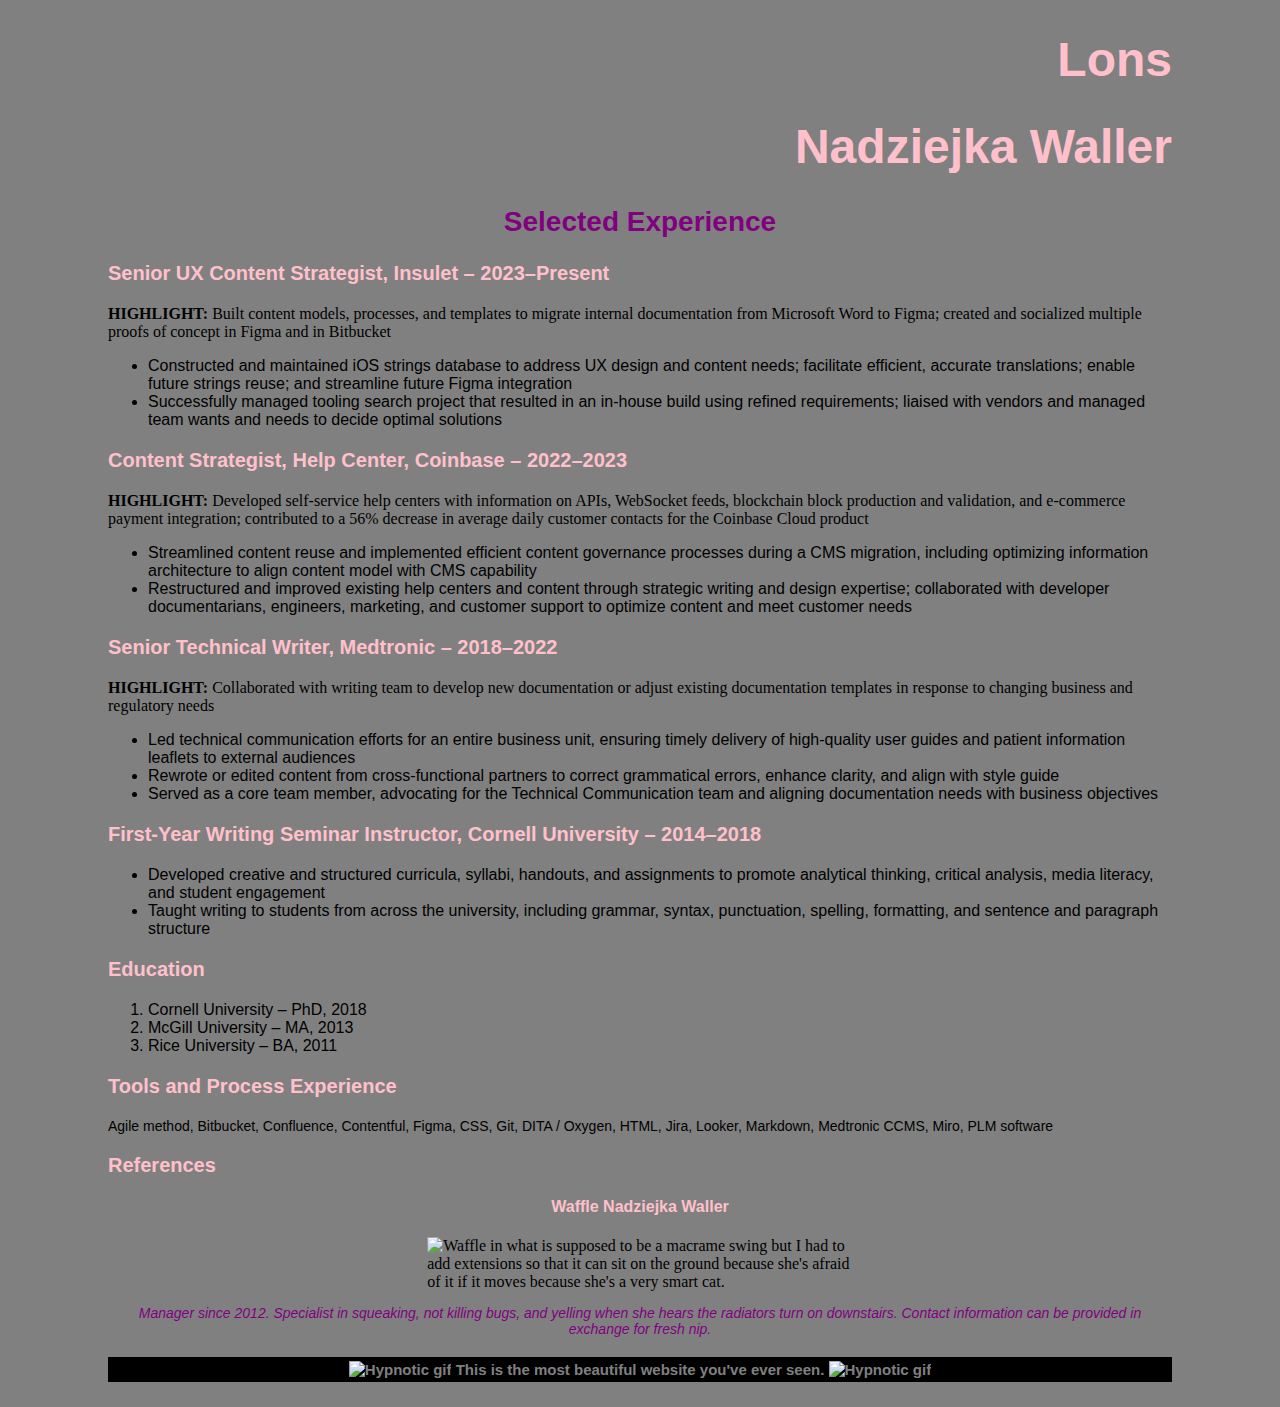
==== index.html @ 43f0cb55 "Update index.html" ====
<!DOCTYPE html>
<html>
  <head>
    <link rel="stylesheet" href="resume-style.css"/>
    <title>Lons NW resume</title>
  </head>
  
  <body>
    
<div class="name">
    <h1>Lons</h1>
    <h1>Nadziejka Waller</h1>
</div>
    
<div class="experience">
    <h2>Selected Experience</h2>
    <h3>Senior UX Content Strategist, Insulet – 2023–Present</h3>
    <p></p><b>HIGHLIGHT:</b> Built content models, processes, and templates to migrate internal documentation from Microsoft Word to Figma; created and socialized multiple proofs of concept in Figma and in Bitbucket</p>
    <ul>
    <li>Constructed and maintained iOS strings database to address UX design and content needs; facilitate efficient, accurate translations; enable future strings reuse; and streamline future Figma integration</li>
    <li>Successfully managed tooling search project that resulted in an in-house build using refined requirements; liaised with vendors and managed team wants and needs to decide optimal solutions</li>
      </ul>

    <h3>Content Strategist, Help Center, Coinbase – 2022–2023</h3>
    <p></p><b>HIGHLIGHT:</b> Developed self-service help centers with information on APIs, WebSocket feeds, blockchain block production and validation, and e-commerce payment integration; contributed to a 56% decrease in average daily customer contacts for the Coinbase Cloud product</p>
    <ul>
    <li>Streamlined content reuse and implemented efficient content governance processes during a CMS migration, including optimizing information architecture to align content model with CMS capability</li>
    <li>Restructured and improved existing help centers and content through strategic writing and design expertise; collaborated with developer documentarians, engineers, marketing, and customer support to optimize content and meet customer needs</li>
      </ul>

    <h3>Senior Technical Writer, Medtronic – 2018–2022</h3>
    <p></p><b>HIGHLIGHT:</b> Collaborated with writing team to develop new documentation or adjust existing documentation templates in response to changing business and regulatory needs</p>
    <ul>
    <li>Led technical communication efforts for an entire business unit, ensuring timely delivery of high-quality user guides and patient information leaflets to external audiences</li>
    <li>Rewrote or edited content from cross-functional partners to correct grammatical errors, enhance clarity, and align with style guide</li>
    <li>Served as a core team member, advocating for the Technical Communication team and aligning documentation needs with business objectives</li>
      </ul>

    <h3>First-Year Writing Seminar Instructor, Cornell University – 2014–2018</h3>
    <ul>
    <li>Developed creative and structured curricula, syllabi, handouts, and assignments to promote analytical thinking, critical analysis, media literacy, and student engagement</li>
    <li>Taught writing to students from across the university, including grammar, syntax, punctuation, spelling, formatting, and sentence and paragraph structure</li>
      </ul>
</div>
    
<div class="education">
    <h3>Education</h4>
    <ol>
    <li>Cornell University – PhD, 2018</li>
    <li>McGill University – MA, 2013</li>
    <li>Rice University – BA, 2011</li>
      </ol>
</div>
      
<div class="tools">
    <h3>Tools and Process Experience</h3>
    Agile method, Bitbucket, Confluence, Contentful, Figma, CSS, Git, DITA / Oxygen, HTML, Jira, Looker, Markdown, Medtronic CCMS, Miro, PLM software
</div>
      
<div class="references">
    <h3>References</h3>
    <h4>Waffle Nadziejka Waller</h4>
    <img src="https://i.ibb.co/D5Y2D05/Screenshot-2023-11-11-at-10-36-20.png" alt="Waffle in what is supposed to be a macrame swing but I had to add extensions so that it can sit on the ground because she's afraid of it if it moves because she's a very smart cat.">
    <p>Manager since 2012.  Specialist in squeaking, not killing bugs, and yelling when she hears the radiators turn on downstairs.  Contact information can be provided in exchange for fresh nip.</p>
</div>
      
<div class="footer">
    <h4><img src="https://media2.giphy.com/media/uDKwHQhF79Ae7Iof2L/giphy.gif" alt="Hypnotic gif" height="15"/>  This is the most beautiful website you've ever seen.  <img src="https://media2.giphy.com/media/uDKwHQhF79Ae7Iof2L/giphy.gif" alt="Hypnotic gif" height="15"/></h6>
</div>
    
  </body>
</html>
---- resume-style.css ----
body {
  background-color: grey;
  padding-left: 8px;
  padding-right: 8px;
  margin: 25px 100px;
}

h1 {
  text-align: right;
  color: pink;
  font-size: 48px;
  font-family: verdana, arial, sans-serif;
  text-shadow: #FCO 1px 0 -10px;
  animation: text-glow .5s infinite alternate;
}

@keyframes text-glow {
  from {
    text-shadow: 0 0 -10px purple;    
  }
  to {
    text-shadow: 0 0 10px purple;
  }
}

h2 {
  text-align: center;
  color: purple;
  font-size: 28px;
  font-family: verdana, arial, sans-serif;
}

h3 {
  text-align: left;
  color: pink;
  font-size: 20px;
  font-family: verdana, arial, sans-serif;
}

h4 {
  text-align: left;
  color: pink;
  font-size: 16px;
  font-family: verdana, arial, sans-serif;
}

ul {
  text-align: left;
  color: black;
  font-size: 16px;
  font-family: verdana, arial, sans-serif;
}

ol {
  text-align: left;
  color: black;
  font-size: 16px;
  font-family: verdana, arial, sans-serif;
}

.references h3 {
  text-align: left;
  color: pink;
  font-size: 20px;
  font-family: verdana, arial, sans-serif;
}

.references h4 {
  text-align: center;
  color: pink;
  font-size: 16px;
  font-family: verdana, arial, sans-serif;
}

.references img {
  display: block;
  margin-left: auto;
  margin-right: auto;
  width: 40%;
  animation: glow 6s infinite alternate;
}

@keyframes glow {
  from {
    box-shadow: 0 0 7px -7px white;    
  }
  to {
    box-shadow: 0 0 7px 7px white;
  }
}
.references p {  
  text-align: center;
  color: purple;
  font-size: 14px;
  font-style: italic;
  font-family: "arial narrow", sans-serif;
}

.tools {
  text-align: left;
  color: black;
  font-size: 14px;
  font-family: "arial narrow", sans-serif;
}

.footer h4 {
  padding: 4px;
  text-align: center;
  color: grey;
  font-size: 15px;
  font-family: "arial narrow", sans-serif;
}

.footer {
  background: black;
  transition: background-color 3s ease-out 300ms;
}

.footer:hover {
  background-color: purple;
}
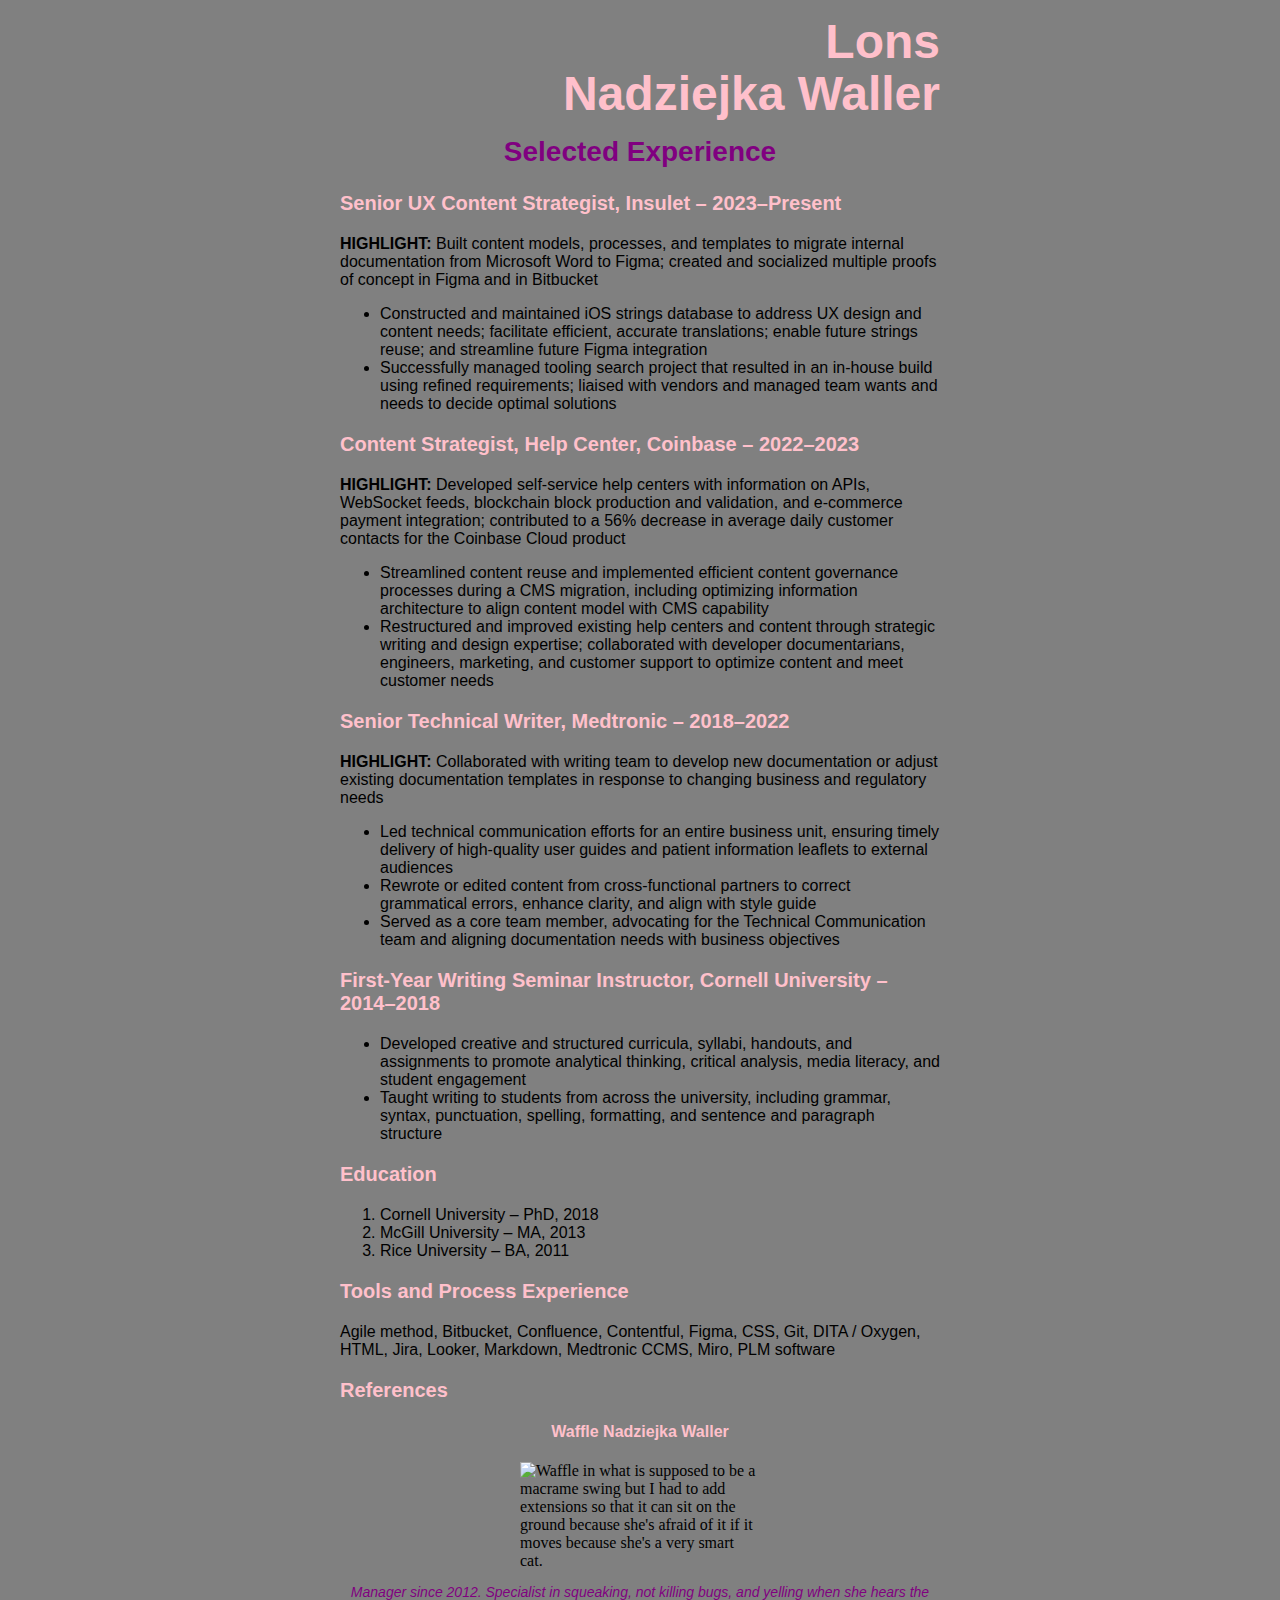
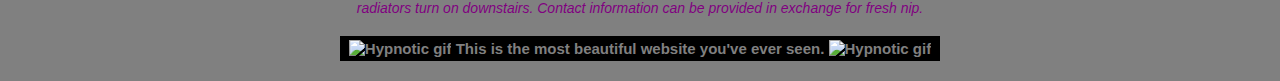
==== commit 236d3873: "Update index.html" ====
--- a/index.html
+++ b/index.html
@@ -15,21 +15,21 @@
 <div class="experience">
     <h2>Selected Experience</h2>
     <h3>Senior UX Content Strategist, Insulet – 2023–Present</h3>
-    <p></p><b>HIGHLIGHT:</b> Built content models, processes, and templates to migrate internal documentation from Microsoft Word to Figma; created and socialized multiple proofs of concept in Figma and in Bitbucket</p>
+    <p><b>HIGHLIGHT:</b> Built content models, processes, and templates to migrate internal documentation from Microsoft Word to Figma; created and socialized multiple proofs of concept in Figma and in Bitbucket</p>
     <ul>
     <li>Constructed and maintained iOS strings database to address UX design and content needs; facilitate efficient, accurate translations; enable future strings reuse; and streamline future Figma integration</li>
     <li>Successfully managed tooling search project that resulted in an in-house build using refined requirements; liaised with vendors and managed team wants and needs to decide optimal solutions</li>
       </ul>
 
     <h3>Content Strategist, Help Center, Coinbase – 2022–2023</h3>
-    <p></p><b>HIGHLIGHT:</b> Developed self-service help centers with information on APIs, WebSocket feeds, blockchain block production and validation, and e-commerce payment integration; contributed to a 56% decrease in average daily customer contacts for the Coinbase Cloud product</p>
+    <p><b>HIGHLIGHT:</b> Developed self-service help centers with information on APIs, WebSocket feeds, blockchain block production and validation, and e-commerce payment integration; contributed to a 56% decrease in average daily customer contacts for the Coinbase Cloud product</p>
     <ul>
     <li>Streamlined content reuse and implemented efficient content governance processes during a CMS migration, including optimizing information architecture to align content model with CMS capability</li>
     <li>Restructured and improved existing help centers and content through strategic writing and design expertise; collaborated with developer documentarians, engineers, marketing, and customer support to optimize content and meet customer needs</li>
       </ul>
 
     <h3>Senior Technical Writer, Medtronic – 2018–2022</h3>
-    <p></p><b>HIGHLIGHT:</b> Collaborated with writing team to develop new documentation or adjust existing documentation templates in response to changing business and regulatory needs</p>
+    <p><b>HIGHLIGHT:</b> Collaborated with writing team to develop new documentation or adjust existing documentation templates in response to changing business and regulatory needs</p>
     <ul>
     <li>Led technical communication efforts for an entire business unit, ensuring timely delivery of high-quality user guides and patient information leaflets to external audiences</li>
     <li>Rewrote or edited content from cross-functional partners to correct grammatical errors, enhance clarity, and align with style guide</li>
--- a/resume-style.css
+++ b/resume-style.css
@@ -1,8 +1,12 @@
+div {
+  width: 600px;
+  margin: auto
+}
+
 body {
   background-color: grey;
   padding-left: 8px;
   padding-right: 8px;
-  margin: 25px 100px;
 }
 
 h1 {
@@ -44,6 +48,13 @@
   font-family: verdana, arial, sans-serif;
 }
 
+p {
+  text-align: left;
+  color: black;
+  font-size: 16px;
+  font-family: verdana, arial, sans-serif;
+}
+
 ul {
   text-align: left;
   color: black;
@@ -56,6 +67,10 @@
   color: black;
   font-size: 16px;
   font-family: verdana, arial, sans-serif;
+}
+
+.name {
+  line-height: 20px;
 }
 
 .references h3 {
@@ -99,7 +114,7 @@
 .tools {
   text-align: left;
   color: black;
-  font-size: 14px;
+  font-size: 16px;
   font-family: "arial narrow", sans-serif;
 }
 
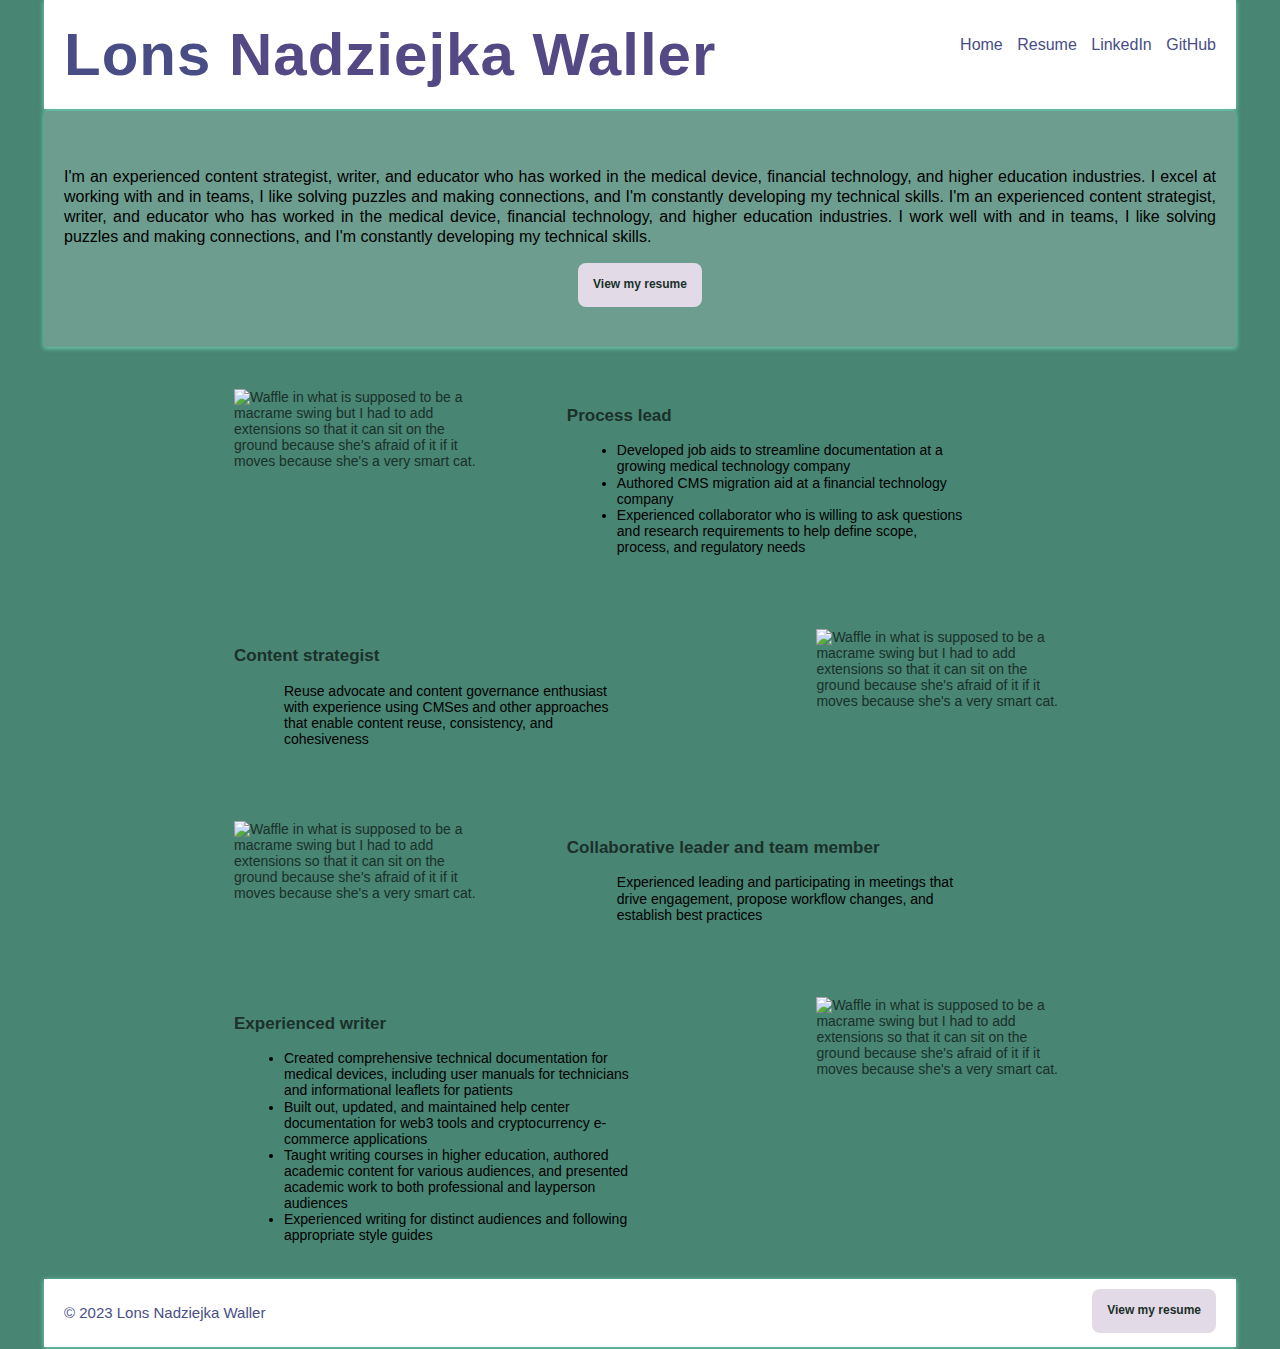
==== commit ef6339bf: "Updating with new home page; photos still need updating" ====
--- a/index.html
+++ b/index.html
@@ -1,72 +1,99 @@
 <!DOCTYPE html>
 <html>
   <head>
-    <link rel="stylesheet" href="resume-style.css"/>
-    <title>Lons NW resume</title>
+    <link rel="stylesheet" href="normalize.css">
+    <link rel="stylesheet" href="index-style.css">
+    <meta charset="utf-8">
+    <title>Lons NW's website</title>
   </head>
   
   <body>
+<!--This is how I can make a comment in my code.-->
+<header class="site-header clearfix">
+    <h1><span style="animation: text-glow 2s infinite alternate">Lons</span> <span style="color: #544885"> Nadziejka Waller</span></h1>
+    <nav class="main-nav">
+      <ul>
+        <li><a href="/index.html">Home</a></li>
+        <li><a href="/about.html">Resume</a></li>
+        <li><a href="https://www.linkedin.com/in/lonsnw/">LinkedIn</a></li>
+        <li><a href="https://github.com/lonsnw">GitHub</a></li>
+      </ul>
+    </nav>
+</header>
     
-<div class="name">
-    <h1>Lons</h1>
-    <h1>Nadziejka Waller</h1>
+<main>
+  <section class="billboard">
+    <p class="description">I'm an experienced content strategist, writer, and educator who has worked in the medical device, financial technology, and higher education industries. 
+      I excel at working with and in teams, I like solving puzzles and making connections, and I'm constantly developing my technical skills.
+      I'm an experienced content strategist, writer, and educator who has worked in the medical device, financial technology, and higher education industries. 
+      I work well with and in teams, I like solving puzzles and making connections, and I'm constantly developing my technical skills. </p>
+    <button onclick="window.location.href='about.html';">
+      View my resume
+    </button>
+  </section>
+</main>
+
+<div class="columns clearfix">
+  <section class="right-1">
+    <h3>Process lead</h3>
+    <ul>
+    <li>Developed job aids to streamline documentation at a growing medical technology company</li>
+    <li>Authored CMS migration aid at a financial technology company</li>
+    <li>Experienced collaborator who is willing to ask questions and research requirements to help define scope, process, and regulatory needs</li>
+      </ul>
+  </section>
+  
+  <section class="left-2">
+    <img src="https://i.ibb.co/D5Y2D05/Screenshot-2023-11-11-at-10-36-20.png" alt="Waffle in what is supposed to be a macrame swing but I had to add extensions so that it can sit on the ground because she's afraid of it if it moves because she's a very smart cat.">
+  </section>
+  
 </div>
-    
-<div class="experience">
-    <h2>Selected Experience</h2>
-    <h3>Senior UX Content Strategist, Insulet – 2023–Present</h3>
-    <p><b>HIGHLIGHT:</b> Built content models, processes, and templates to migrate internal documentation from Microsoft Word to Figma; created and socialized multiple proofs of concept in Figma and in Bitbucket</p>
+
+<div class="columns clearfix">
+  <section class="left-1">
+    <h3>Content strategist</h3>
+    <p>Reuse advocate and content governance enthusiast with experience using CMSes and other approaches that enable content reuse, consistency, and cohesiveness</p>
+  </section>
+
+  <section class="right-2">
+    <img src="https://i.ibb.co/D5Y2D05/Screenshot-2023-11-11-at-10-36-20.png" alt="Waffle in what is supposed to be a macrame swing but I had to add extensions so that it can sit on the ground because she's afraid of it if it moves because she's a very smart cat.">
+  </section>
+</div>
+
+<div class="columns clearfix">
+  <section class="right-1">
+    <h3>Collaborative leader and team member</h3>
+    <p>Experienced leading and participating in meetings that drive engagement, propose workflow changes, and establish best practices</p>
+  </section>
+
+  <section class="left-2">
+    <img src="https://i.ibb.co/D5Y2D05/Screenshot-2023-11-11-at-10-36-20.png" alt="Waffle in what is supposed to be a macrame swing but I had to add extensions so that it can sit on the ground because she's afraid of it if it moves because she's a very smart cat.">
+  </section>
+</div>
+
+<div class="columns clearfix">
+  <section class="left-1">
+    <h3>Experienced writer</h3>
     <ul>
-    <li>Constructed and maintained iOS strings database to address UX design and content needs; facilitate efficient, accurate translations; enable future strings reuse; and streamline future Figma integration</li>
-    <li>Successfully managed tooling search project that resulted in an in-house build using refined requirements; liaised with vendors and managed team wants and needs to decide optimal solutions</li>
+    <li>Created comprehensive technical documentation for medical devices, including user manuals for technicians and informational leaflets for patients</li>
+    <li>Built out, updated, and maintained help center documentation for web3 tools and cryptocurrency e-commerce applications</li>
+    <li>Taught writing courses in higher education, authored academic content for various audiences, and presented academic work to both professional and layperson audiences</li>
+    <li>Experienced writing for distinct audiences and following appropriate style guides</li>
       </ul>
+  </section>
 
-    <h3>Content Strategist, Help Center, Coinbase – 2022–2023</h3>
-    <p><b>HIGHLIGHT:</b> Developed self-service help centers with information on APIs, WebSocket feeds, blockchain block production and validation, and e-commerce payment integration; contributed to a 56% decrease in average daily customer contacts for the Coinbase Cloud product</p>
-    <ul>
-    <li>Streamlined content reuse and implemented efficient content governance processes during a CMS migration, including optimizing information architecture to align content model with CMS capability</li>
-    <li>Restructured and improved existing help centers and content through strategic writing and design expertise; collaborated with developer documentarians, engineers, marketing, and customer support to optimize content and meet customer needs</li>
-      </ul>
+  <section class="right-2">
+    <img src="https://i.ibb.co/D5Y2D05/Screenshot-2023-11-11-at-10-36-20.png" alt="Waffle in what is supposed to be a macrame swing but I had to add extensions so that it can sit on the ground because she's afraid of it if it moves because she's a very smart cat.">
+  </section>
 
-    <h3>Senior Technical Writer, Medtronic – 2018–2022</h3>
-    <p><b>HIGHLIGHT:</b> Collaborated with writing team to develop new documentation or adjust existing documentation templates in response to changing business and regulatory needs</p>
-    <ul>
-    <li>Led technical communication efforts for an entire business unit, ensuring timely delivery of high-quality user guides and patient information leaflets to external audiences</li>
-    <li>Rewrote or edited content from cross-functional partners to correct grammatical errors, enhance clarity, and align with style guide</li>
-    <li>Served as a core team member, advocating for the Technical Communication team and aligning documentation needs with business objectives</li>
-      </ul>
-
-    <h3>First-Year Writing Seminar Instructor, Cornell University – 2014–2018</h3>
-    <ul>
-    <li>Developed creative and structured curricula, syllabi, handouts, and assignments to promote analytical thinking, critical analysis, media literacy, and student engagement</li>
-    <li>Taught writing to students from across the university, including grammar, syntax, punctuation, spelling, formatting, and sentence and paragraph structure</li>
-      </ul>
-</div>
-    
-<div class="education">
-    <h3>Education</h4>
-    <ol>
-    <li>Cornell University – PhD, 2018</li>
-    <li>McGill University – MA, 2013</li>
-    <li>Rice University – BA, 2011</li>
-      </ol>
 </div>
       
-<div class="tools">
-    <h3>Tools and Process Experience</h3>
-    Agile method, Bitbucket, Confluence, Contentful, Figma, CSS, Git, DITA / Oxygen, HTML, Jira, Looker, Markdown, Medtronic CCMS, Miro, PLM software
-</div>
-      
-<div class="references">
-    <h3>References</h3>
-    <h4>Waffle Nadziejka Waller</h4>
-    <img src="https://i.ibb.co/D5Y2D05/Screenshot-2023-11-11-at-10-36-20.png" alt="Waffle in what is supposed to be a macrame swing but I had to add extensions so that it can sit on the ground because she's afraid of it if it moves because she's a very smart cat.">
-    <p>Manager since 2012.  Specialist in squeaking, not killing bugs, and yelling when she hears the radiators turn on downstairs.  Contact information can be provided in exchange for fresh nip.</p>
-</div>
-      
-<div class="footer">
-    <h4><img src="https://media2.giphy.com/media/uDKwHQhF79Ae7Iof2L/giphy.gif" alt="Hypnotic gif" height="15"/>  This is the most beautiful website you've ever seen.  <img src="https://media2.giphy.com/media/uDKwHQhF79Ae7Iof2L/giphy.gif" alt="Hypnotic gif" height="15"/></h6>
-</div>
+<footer id="footer" class="main-footer clearfix">
+    <p class="copy-left">&copy; 2023 Lons Nadziejka Waller</p>
+    <button onclick="window.location.href='about.html';" class="right-button">
+      View my resume
+    </button>
+</footer>
     
   </body>
 </html>
--- a/index-style.css
+++ b/index-style.css
@@ -0,0 +1,204 @@
+.clearfix:after {
+  visibility: hidden;
+  display: block;
+  font-size: 0;
+  content: " ";
+  clear: both;
+  height: 0;
+}
+.clearfix { display: inline-block; }
+/* start commented backslash hack \*/
+* html .clearfix { height: 1%; }
+.clearfix { display: block; }
+/* close commented backslash hack */
+
+.main-nav {
+  float: right;
+}
+
+.main-nav ul {
+  list-style: none;
+  padding: 30;
+  font-family: verdana, arial, sans-serif;
+}
+
+.main-nav li {
+  display: inline;
+}
+
+.main-nav li + li {
+  margin-left: 10px;
+}
+
+.main-nav li a{
+  text-decoration: none;
+  color: #484e85;
+}
+
+body {
+  background-color: #488573;
+}
+
+.site-header {
+  background-color: #ffffff;
+  color: #484e85;
+  width: 90%;
+  margin: auto;
+  padding: 20px;
+  text-align: center;
+  box-shadow: 0 1px 5px #76dabc;
+}
+
+.site-header h1 {
+  font-size: 60px;
+  letter-spacing: 1px;
+  font-family: verdana, arial, sans-serif;
+  margin: 0;
+  float: left;
+}
+
+@keyframes text-glow {
+  from {
+    text-shadow: 0 0 0px #76dabc;    
+  }
+  to {
+    text-shadow: 0 0 0px #76dabc;
+  }
+}
+
+.billboard {
+  background-color: #6d9d8f;
+  text-align: center;
+  width: 90%;
+  margin: 2px auto;
+  padding: 40px 20px;
+  box-shadow: 0 1px 5px #76dabc;
+}
+
+.description {
+  text-align: justify;
+  line-height: 20px;
+}
+
+p {
+  text-align: left;
+  color: black;
+  font-size: 16px;
+  font-family: verdana, arial, sans-serif;
+}
+
+button {
+  background-color: #e3dae7;
+  padding: 15px;
+  border-radius: 8px;
+  text-align: center;
+  color: #1a3029;
+  font-size: 12px;
+  font-family: verdana, arial, sans-serif;
+  font-weight: bolder;
+  transition-duration: .5s;
+  border: 0;
+}
+
+button:hover {
+  background-color: #1a3029;
+  color: #e3dae7; 
+}
+
+.right-1 {
+  float: right;
+  width: 60%;
+  border-style: 50px solid #76dabc;
+  text-align: left;
+  color: #1a3029;
+  font-size: 14px;
+  font-family: verdana, arial, sans-serif;
+  padding: 20px 0;
+}
+
+.left-1 {
+  float: left;
+  width: 60%;
+  border-style: 50px solid #76dabc;
+  text-align: left;
+  color: #1a3029;
+  font-size: 14px;
+  font-family: verdana, arial, sans-serif;
+  padding: 20px 0;
+}
+
+.right-2 {
+  float: right;
+  width: 30%;
+  border-style: 50px solid #76dabc;
+  text-align: left;
+  color: #1a3029;
+  font-size: 14px;
+  font-family: verdana, arial, sans-serif;
+  padding: 20px 0;
+}
+
+.left-2 {
+  float: left;
+  width: 30%;
+  border-style: 50px solid #76dabc;
+  text-align: left;
+  color: #1a3029;
+  font-size: 14px;
+  font-family: verdana, arial, sans-serif;
+  padding: 20px 0;
+}
+
+.columns {
+  width: 65%;
+  margin: auto;
+  padding: 20px 100px 0 120px;
+  color: black;
+}
+
+.columns ul {
+  color: black;
+  padding: 0 100px 0 50px;
+  font-size: 14px;
+}
+
+.columns p {
+  color: black;
+  padding: 0 100px 0 50px;
+  font-size: 14px;
+
+}
+
+.columns h3 {
+  color: #1a3029;
+  font-size: 17px;
+}
+
+.main-footer {
+  background: #ffffff;
+  width: 90%;
+  margin: 2px auto;
+  padding: 10px 20px;
+  box-shadow: 0 1px 5px #76dabc;
+  transition: background-color 3s ease-out 300ms;
+}
+
+.main-footer:hover {
+  background-color: #488573;
+  box-shadow: 0 0 0 #76dabc;
+}
+
+.main-footer p {
+  text-align: left;
+  color: #484e85;
+  font-size: 15px;
+  font-family: "arial narrow", sans-serif;
+}
+
+.copy-left {
+  float: left;
+}
+
+.right-button {
+  float: right;
+}
